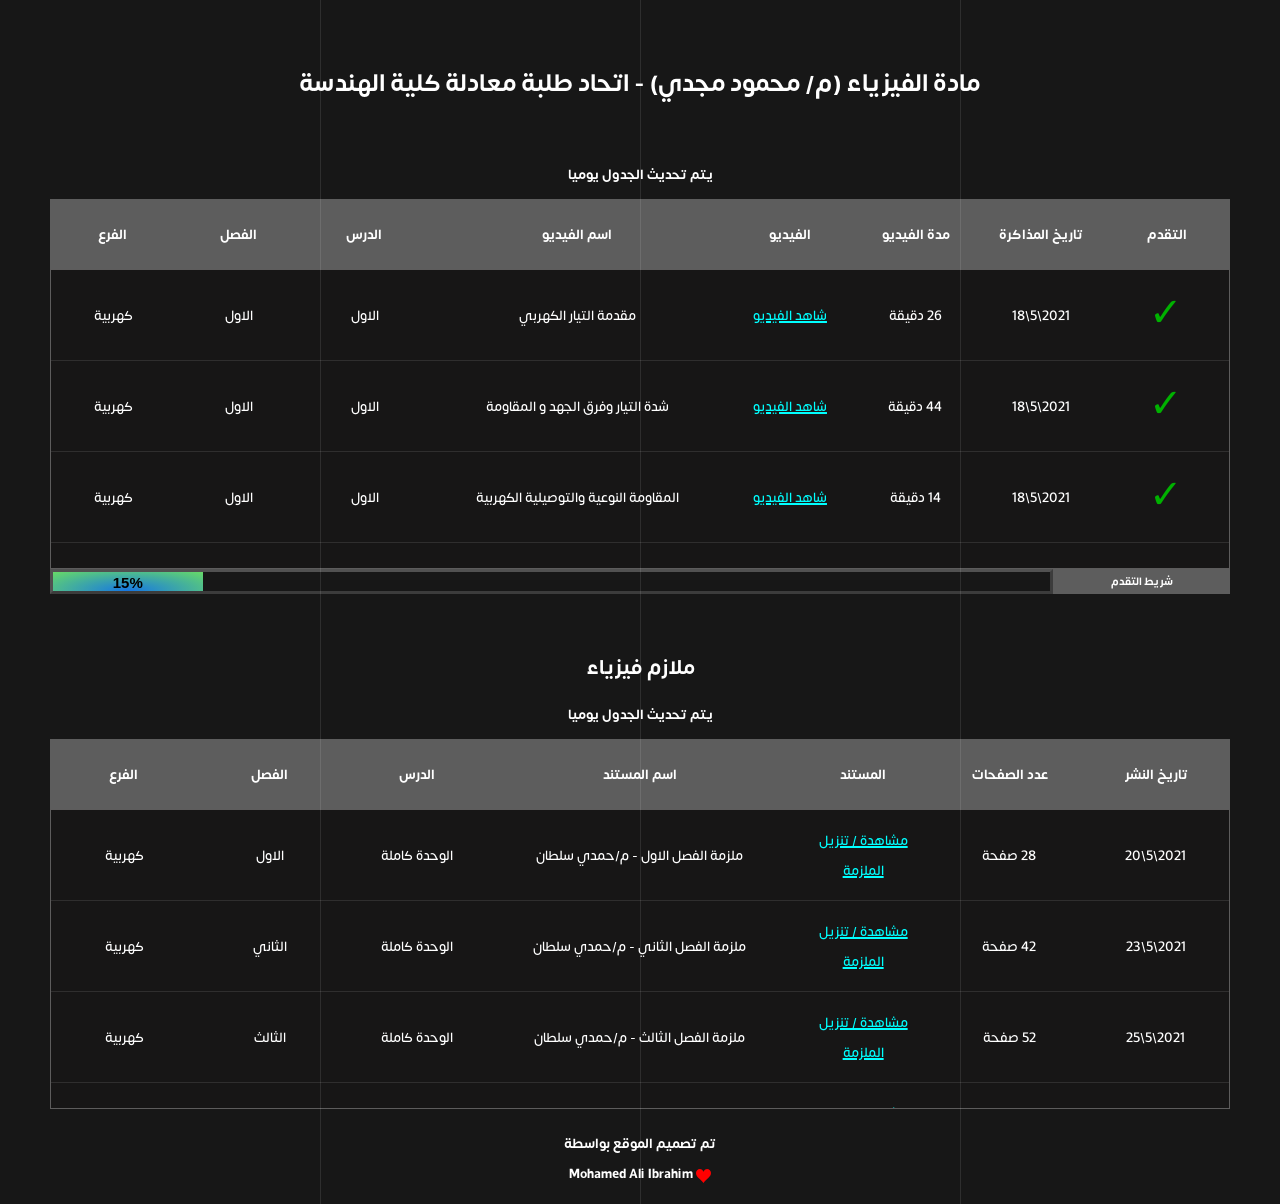
==== physics.html @ cdfdbbec "Update physics.html" ====
<!DOCTYPE html>
<html>

<head>
  <meta charset="UTF-8">
  <title>جدول مذاكرة مادة الفيزياء
  </title>

  <!-- <link rel="stylesheet" href="https://cdnjs.cloudflare.com/ajax/libs/meyer-reset/2.0/reset.min.css"> -->


  <link rel="stylesheet" href="css/style.css">
  <link rel="stylesheet" href="background.css">
  <!-- <meta name="viewport" content="width=device-width, initial-scale=1"> -->
  <link rel="stylesheet" href="https://www.w3schools.com/w3css/4/w3.css">
  <style>
    body {overflow: visible;}
    th {
      font-weight: bold;
    }
    h1, h2, h3, h4, h5, h6{
  font-family: nfblod;
}
  </style>
</head>

<body>
  <header>
    <br>
    <br>
    <h1> مادة الفيزياء (م/ محمود مجدي) - اتحاد طلبة معادلة كلية الهندسة</h1>

  </header>    

  <section> 
     <h4 style="color: white; text-align: center;">يتم تحديث الجدول يوميا</h4>
    <!--for demo wrap-->
    <div  class="tbl-header">
      <table   cellpadding="0" cellspacing="0" border="0">
        <thead>
          <tr>
            <th>الفرع</th>
            <th>الفصل</th>
            <th>الدرس</th>
            <th class="name">اسم الفيديو</th>
            <th>الفيديو</th>
            <th>مدة الفيديو</th>
            <th>تاريخ المذاكرة</th>
            <th>التقدم</th>
          </tr>
        </thead>
      </table>
    </div>
    <div class="tbl-content" style="height: 300px;background-color: rgba(24, 22, 22, 0.562);">
      <table cellpadding="0" cellspacing="0" border="0">
        <tbody>
          <tr>
            <td>كهربية</td>
            <td>الاول </td>
            <td>الاول</td>
            <td class="name">مقدمة التيار الكهربي</td>
            <td><a href="https://youtu.be/ABl_k-RRB24" target="_blank" style="color: cyan;">شاهد الفيديو</a></td>
            <td style="direction: rtl;"><span>26</span> دقيقة</td>
            <td>18\5\2021</td>
            <td>
              <span style="color: rgb(0, 177, 0); font-size: 40px;">✓</span>
            </td>
          </tr>
          <tr>
            <td>كهربية</td>
            <td>الاول </td>
            <td>الاول</td>
            <td class="name">شدة التيار وفرق الجهد و المقاومة</td>
            <td><a href="https://youtu.be/xXZAABdEjfs" target="_blank" style="color: cyan;">شاهد الفيديو</a></td>
            <td style="direction: rtl;"><span>44</span> دقيقة</td>
            <td>18\5\2021</td>
            <td>
              <span style="color: rgb(0, 177, 0); font-size: 40px;">✓</span>
            </td>
          </tr>
          <tr>
            <td>كهربية</td>
            <td>الاول </td>
            <td>الاول</td>
            <td class="name">المقاومة النوعية والتوصيلية الكهربية</td>
            <td><a href="https://youtu.be/pBwwmXOwBXM" target="_blank" style="color: cyan;">شاهد الفيديو</a></td>
            <td style="direction: rtl;"><span>14</span> دقيقة</td>
            <td>18\5\2021</td>
            <td>
              <span style="color: rgb(0, 177, 0); font-size: 40px;">✓</span>
            </td>
          </tr>
          <tr style="color: tomato;">
            <td>كهربية</td>
            <td>الاول </td>
            <td>الاول</td>
            <td class="name">المقارنة بين مقاومتين</td>
            <td><a href="https://youtu.be/0CHg9D8tmVE" target="_blank" style="color: cyan;">شاهد الفيديو</a></td>
            <td style="direction: rtl;"><span>26</span> دقيقة</td>
            <td>18\5\2021</td>
            <td>
              <span style="color: rgb(0, 177, 0); font-size: 40px;">✓</span>
            </td>
          </tr>
          <tr>
            <td>كهربية</td>
            <td>الاول </td>
            <td>الثاني</td>
            <td class="name">التوالي و التوازي الجزء الأول</td>
            <td><a href="https://youtu.be/-xJJU1iFWI0" target="_blank" style="color: cyan;">شاهد الفيديو</a></td>
            <td style="direction: rtl;"><span>32</span> دقيقة</td>
            <td>20\5\2021</td>
            <td>
              <span style="color: rgb(0, 177, 0); font-size: 40px;">✓</span>
            </td>
          </tr>
          <tr>
            <td>كهربية</td>
            <td>الاول </td>
            <td>الثاني</td>
            <td class="name">التوالي و التوازي الجزء الثاني</td>
            <td><a href="https://youtu.be/QwipTkAvALY" target="_blank" style="color: cyan;">شاهد الفيديو</a></td>
            <td style="direction: rtl;"><span>47</span> دقيقة</td>
            <td>20\5\2021</td>
            <td>
              <span style="color: rgb(0, 177, 0); font-size: 40px;">✓</span>
            </td>
          </tr>
            <tr>
            <td>كهربية</td>
            <td>الاول </td>
            <td>الثاني</td>
            <td class="name">المفاتيح الكهربية و الغاء المقاومة</td>
            <td><a href="https://youtu.be/JRKNxkl1TjI" target="_blank" style="color: cyan;">شاهد الفيديو</a></td>
            <td style="direction: rtl;"><span>30</span> دقيقة</td>
            <td>20\5\2021</td>
            <td>
              <span style="color: rgb(0, 177, 0); font-size: 40px;">✓</span>
            </td>
          </tr>
            <tr>
            <td>كهربية</td>
            <td>الاول </td>
            <td>الثاني</td>
            <td class="name">تجزئة التيار وقراءة الاميتر والفولتميتر والقدرة</td>
            <td><a href="https://youtu.be/6UjTLG_dPwQ" target="_blank" style="color: cyan;">شاهد الفيديو</a></td>
            <td style="direction: rtl;"><span>63</span> دقيقة</td>
            <td>20\5\2021</td>
            <td>
              <span style="color: rgb(0, 177, 0); font-size: 40px;">✓</span>
            </td>
          </tr>
          <tr>
            <td>كهربية</td>
            <td>الاول </td>
            <td>مسائل على الاول</td>
            <td class="name">مسائل مستويات عليا علي الدرس الأول 1</td>
            <td><a href="https://youtu.be/s5vUb5l62zE" target="_blank" style="color: cyan;">شاهد الفيديو</a></td>
            <td style="direction: rtl;"><span>10</span> دقيقة</td>
            <td>22\5\2021</td>
            <td>
              <span style="color: rgb(0, 177, 0); font-size: 40px;">✓</span>
            </td>
          </tr>
          <tr>
            <td>كهربية</td>
            <td>الاول </td>
            <td>مسائل على الاول</td>
            <td class="name">مسائل مستويات عليا علي الدرس الأول 2</td>
            <td><a href="https://youtu.be/vOo0Zx6Cwgw" target="_blank" style="color: cyan;">شاهد الفيديو</a></td>
            <td style="direction: rtl;"><span>16</span> دقيقة</td>
            <td>22\5\2021</td>
            <td>
              <span style="color: rgb(0, 177, 0); font-size: 40px;">✓</span>
            </td>
          </tr>
            <tr>
            <td>كهربية</td>
            <td>الاول </td>
            <td>مسائل على الاول</td>
            <td class="name">مسائل رسم بياني علي الدرس الأول</td>
            <td><a href="https://youtu.be/dtPkT6BPeck" target="_blank" style="color: cyan;">شاهد الفيديو</a></td>
            <td style="direction: rtl;"><span>15</span> دقيقة</td>
            <td>22\5\2021</td>
            <td>
              <span style="color: rgb(0, 177, 0); font-size: 40px;">✓</span>
            </td>
          </tr>
            <tr>
            <td>كهربية</td>
            <td>الاول </td>
            <td>مسائل على الثاني</td>
            <td class="name">التوالي والتوازي 3 مستويات عليا</td>
            <td><a href="https://youtu.be/LkuIrYx-zzE" target="_blank" style="color: cyan;">شاهد الفيديو</a></td>
            <td style="direction: rtl;"><span>18</span> دقيقة</td>
            <td>22\5\2021</td>
            <td>
              <span style="color: rgb(0, 177, 0); font-size: 40px;">✓</span>
            </td>
          </tr>
            <tr>
            <td>كهربية</td>
            <td>الاول </td>
            <td>الثالث</td>
            <td class="name">قانون اوم للدائرة المغلقة الجزئ الاول</td>
            <td><a href="https://youtu.be/uBw0BYIRqk0" target="_blank" style="color: cyan;">شاهد الفيديو</a></td>
            <td style="direction: rtl;"><span>67</span> دقيقة</td>
            <td>24\5\2021</td>
            <td>
              <span style="color: rgb(0, 177, 0); font-size: 40px;">✓</span>
            </td>
          </tr>
            <tr>
            <td>كهربية</td>
            <td>الاول </td>
            <td>الثالث</td>
            <td class="name">قانون اوم للدائرة المغلقة الجزئ الثاني</td>
            <td><a href="https://youtu.be/Ciqnaz1A4Zc" target="_blank" style="color: cyan;">شاهد الفيديو</a></td>
            <td style="direction: rtl;"><span>57</span> دقيقة</td>
            <td>24\5\2021</td>
            <td>
              <span style="color: rgb(0, 177, 0); font-size: 40px;">✓</span>
            </td>
          </tr>
            <tr>
            <td>كهربية</td>
            <td>الاول </td>
            <td>الرابع</td>
            <td class="name">قانون كيرشوف الاول</td>
            <td><a href="https://youtu.be/FrG5T1W9GFs" target="_blank" style="color: cyan;">شاهد الفيديو</a></td>
            <td style="direction: rtl;"><span>21</span> دقيقة</td>
            <td>26\5\2021</td>
            <td>
              <span style="color: rgb(0, 177, 0); font-size: 40px;">✓</span>
            </td>
          </tr>
              <tr>
            <td>كهربية</td>
            <td>الاول </td>
            <td>الرابع</td>
            <td class="name">قانون كيرشوف الثاني</td>
            <td><a href="https://youtu.be/jNO_ydA31lc" target="_blank" style="color: cyan;">شاهد الفيديو</a></td>
            <td style="direction: rtl;"><span>52</span> دقيقة</td>
            <td>26\5\2021</td>
            <td>
              <span style="color: rgb(0, 177, 0); font-size: 40px;">✓</span>
            </td>
          </tr>
            <tr>
            <td>كهربية</td>
            <td>الاول </td>
            <td>مسائل على الدرس الثاني والثالث</td>
            <td class="name">ورشة عمل علي الدرس الثاني والثالث ٦٠وسؤال مستويات عليا</td>
            <td><a href="https://youtu.be/c5Q4CTgrhkg" target="_blank" style="color: cyan;">شاهد الفيديو</a></td>
            <td style="direction: rtl;"><span>106</span> دقيقة</td>
            <td>28\5\2021</td>
            <td>
              <span style="color: rgb(0, 177, 0); font-size: 40px;">✓</span>
            </td>
          </tr>
            <tr>
            <td>كهربية</td>
            <td>الاول </td>
            <td>مسائل على الدرس الرابع</td>
            <td class="name"> ورشة عمل كيرشوف حل اسئلة كتاب المدرسة</td>
            <td><a href="https://youtu.be/P4HvA45VpDU" target="_blank" style="color: cyan;">شاهد الفيديو</a></td>
            <td style="direction: rtl;"><span>72</span> دقيقة</td>
            <td>28\5\2021</td>
            <td>
              <span style="color: rgb(0, 177, 0); font-size: 40px;">✓</span>
            </td>
          </tr>
                      <tr>
            <td>كهربية</td>
            <td>الثاني </td>
            <td>الاول</td>
            <td class="name">الفيض والسلك المستقيم</td>
            <td><a href="https://youtu.be/0EYMuwV1L-Q" target="_blank" style="color: cyan;">شاهد الفيديو</a></td>
            <td style="direction: rtl;"><span>91</span> دقيقة</td>
            <td>31\5\2021</td>
            <td>
              <span style="color: rgb(0, 177, 0); font-size: 40px;">✓</span>
            </td>
          </tr>
                                <tr>
            <td>كهربية</td>
            <td>الثاني </td>
            <td>الاول</td>
            <td class="name">نقطه التعادل والمستويات العليا للسلك المستقيم</td>
            <td><a href="https://youtu.be/-v0oqNykBgY" target="_blank" style="color: cyan;">شاهد الفيديو</a></td>
            <td style="direction: rtl;"><span>40</span> دقيقة</td>
            <td>31\5\2021</td>
            <td>
              <span style="color: rgb(0, 177, 0); font-size: 40px;">✓</span>
            </td>
          </tr>
        </tbody>
      </table>

    </div>
    <div style="display: flex;">
      <div
      style="height: 25px;
            /* background-color: rgb(0, 0, 0); */
            width: 85%;
            display: inline-block;
            border-style:outset;
            border-color: rgba(255, 255, 255, 0.247);
      "
      >
        <div  style="flex: 1;
        background: radial-gradient(ellipse at bottom, #1576e4 0%, #67da67 100%); 
        text-align: center;
        font-weight: bold;
        height: 100%;
        width:15%;
        
        ">15%</div>
      </div>
      <div
        style="height: 25px;
              width: 15%;
              background-color: rgba(255,255,255,0.3);
              text-align: center;
              margin: 0;
              padding: 0;
              color: white;
        "
      > <h6 style="color: white;margin: 0;padding: 0;">شريط التقدم</h6>
      </div>
    </div>
    <div style="
   position:absolute;
   bottom:5px;
   width:100%;
    ">
    </div>
  </section>
  <!--=================================================================================pdf table by mohamed ali========================================================= -->
   <section> 
     <h2 style="color: white; text-align: center;">ملازم فيزياء</h2>
     <h4 style="color: white; text-align: center;">يتم تحديث الجدول يوميا</h4>
    <!--for demo wrap-->
    <div  class="tbl-header">
      <table   cellpadding="0" cellspacing="0" border="0">
        <thead>
          <tr>
            <th>الفرع</th>
            <th>الفصل</th>
            <th>الدرس</th>
            <th class="name">اسم المستند</th>
            <th>المستند</th>
            <th>عدد الصفحات</th>
            <th>تاريخ النشر</th>
          </tr>
        </thead>
      </table>
    </div>
    <div class="tbl-content" style="height: 300px;background-color: rgba(24, 22, 22, 0.562);">
      <table cellpadding="0" cellspacing="0" border="0">
        <tbody>
          <tr>
            <td>كهربية</td>
            <td>الاول </td>
            <td>الوحدة كاملة</td>
            <td class="name">ملزمة الفصل الاول - م/حمدي سلطان</td>
            <td><a href="https://cdn.fs.teachablecdn.com/cOkJCjgiT5qhk3XrwCp2" target="_blank" style="color: cyan;">مشاهدة / تنزيل الملزمة</a></td>
            <td style="direction: rtl;"><span>28</span> صفحة</td>
            <td>20\5\2021</td>
          </tr>
            <tr>
            <td>كهربية</td>
            <td>الثاني </td>
            <td>الوحدة كاملة</td>
            <td class="name">ملزمة الفصل الثاني - م/حمدي سلطان</td>
            <td><a href="https://cdn.fs.teachablecdn.com/6rbK81R2T429ZH1frHwj" target="_blank" style="color: cyan;">مشاهدة / تنزيل الملزمة</a></td>
            <td style="direction: rtl;"><span>42</span> صفحة</td>
            <td>23\5\2021</td>
          </tr>
           <tr>
            <td>كهربية</td>
            <td>الثالث </td>
            <td>الوحدة كاملة</td>
            <td class="name">ملزمة الفصل الثالث - م/حمدي سلطان</td>
            <td><a href="https://cdn.fs.teachablecdn.com/XfrJRAYTFmBOb0U03smw" target="_blank" style="color: cyan;">مشاهدة / تنزيل الملزمة</a></td>
            <td style="direction: rtl;"><span>52</span> صفحة</td>
            <td>25\5\2021</td>
          </tr>
            <tr>
            <td>كهربية</td>
            <td>الرابع </td>
            <td>الوحدة كاملة</td>
            <td class="name">ملزمة الفصل الرابع - م/حمدي سلطان</td>
            <td><a href="https://cdn.fs.teachablecdn.com/bhfGg0oZQ6KOw8MUCVHV" target="_blank" style="color: cyan;">مشاهدة / تنزيل الملزمة</a></td>
            <td style="direction: rtl;"><span>28</span> صفحة</td>
            <td>25\5\2021</td>
          </tr>
        </tbody>
      </table>

    </div>
    <div style="display: flex;">

  </section>
     <br>
     <br>
     
     <div style="
   position:absolute;
   bottom: 16px;
   width:100%;
    ">
      <div style="font-size: 20px; margin: 0;padding: 0;" class="made-with-love">تم تصميم الموقع بواسطة <br>

        <a target="_blank" href="https://facebook.com/luxorali">Mohamed Ali Ibrahim</a>
        <svg style="width:15px;" class="heart" viewBox="0 0 32 29.6">
          <path d="M23.6,0c-3.4,0-6.3,2.7-7.6,5.6C14.7,2.7,11.8,0,8.4,0C3.8,0,0,3.8,0,8.4c0,9.4,9.5,11.9,16,21.2
        c6.1-9.3,16-12.1,16-21.2C32,3.8,28.2,0,23.6,0z"></path>
        </svg>
      </div>
    </div>
  <div class="lines">
  <div class="line"></div>
  <div class="line"></div>
  <div class="line"></div>
</div>

  <!-- follow me template -->

</body>

</html>
---- css/style.css ----
@font-face {
  font-family: nfblod;
  src: url(Somar-Bold.otf);
}
@font-face {
  font-family: nfmed;
  src: url(Somar-Medium.otf);
}
body{
  font-family: nfmed;
}
th{
  font-family: nfblod;
}
td{
  font-family: nfmed;
  font-size: 25px;
  box-sizing: unset;
  max-width:300px
}
tbody{
  box-sizing: unset;
}
h1{
  font-size: nfblod;
  font-size: 50px;
  color: #fff;
  text-transform: uppercase;
  font-weight: 300;
  text-align: center;
  margin-bottom: 15px;
}
table{
  width:100%;
  table-layout: fixed;
}
.centerline{
  background: radial-gradient(ellipse at bottom, #1b2735 0%, #090a0f 100%);
  margin-top: 18%;
  color: #fff;
  height: 170px;
}
input{
  font-family: nfblod;
  font-weight: 700;
  font-size: 20px;
}
.tbl-header{
  background-color: rgba(255,255,255,0.3);
 }
.tbl-content{
  height:300px;
  overflow-x:auto;
  margin-top: 0px;
  border: 1px solid rgba(255,255,255,0.3);
}
th{
  padding: 20px 15px;
  /* text-align: left; */
  font-weight: 500;
  font-size: 20px;
  color: #fff;
  text-transform: uppercase;
}

td{
  padding: 15px;
  text-align: center;
  vertical-align:middle;
  font-weight: 300;
  font-size: 20px;
  color: #fff;
  border-bottom: solid 1px rgba(255,255,255,0.1);
  /* box-sizing: unset; */
}


/* demo styles */

@import url(https://fonts.googleapis.com/css?family=Roboto:400,500,300,700);
section{
  margin: 50px;
}

.loginbuttom{
  width: 50px;
  height: 25px;
}
/* follow me template */
.made-with-love {
  /* margin-top: 40px; */
  padding: 10px;
  clear: left;
  text-align: center;
  font-size: 10px;
  color: #fff;
    font-family: nfblod;
}
.made-with-love i {
  color: #F50057;
  font-size: 14px;
  position: relative;
    font-family: nfblod;
}
.made-with-love a {
  color: #fff;
  text-decoration: none;
  font-family: nfblod;
}
.made-with-love a:hover {
  text-decoration: underline;
}

.name{
  width: 300px;
  box-sizing: unset;
}
/* for custom scrollbar for webkit browser*/

::-webkit-scrollbar {
    width: 6px;
} 
::-webkit-scrollbar-track {
    -webkit-box-shadow: inset 0 0 6px rgb(232 232 232 / 30%);
} 
::-webkit-scrollbar-thumb {
    -webkit-box-shadow: inset 0 0 6px rgb(255 252 252);
}

.heart {
  fill: red;
  position: relative;
  top: 5px;
  width: 25px;
  animation: pulse 1s ease infinite;
}

@keyframes pulse {
  0% {
    transform: scale(1);
  }
  50% {
    transform: scale(1.3);
  }
  100% {
    transform: scale(1);
  }
}
---- background.css ----
* {
  margin: 0;
  padding: 0;
  box-sizing: border-box !important;
}

html, body {
  height: 100%;
}

body {
  display: table;
  width: 100%;
  height: 100%;
  background-color: #171717;
  color: #000;
  line-height: 1.6;
  position: relative;
  font-family: sans-serif;
  overflow: hidden;
}

.lines {
/*   position: absolute; */
  top: 0;
  left: 0;
  right: 0;
/*   height: 100%; */
  margin: auto;
  width: 90vw;
}

.line {
  position: absolute;
  width: 1px;
  height: 100%;
  top: 0;
  left: 50%;
  background: rgba(255, 255, 255, 0.1);
  overflow: hidden;
}
.line::after {
  content: "";
  display: block;
  position: absolute;
  height: 15vh;
  width: 100%;
  top: -50%;
  left: 0;
  background: linear-gradient(to bottom, rgba(255, 255, 255, 0) 0%, #ffffff 75%, #ffffff 100%);
  -webkit-animation: drop 7s 0s infinite;
          animation: drop 7s 0s infinite;
  -webkit-animation-fill-mode: forwards;
          animation-fill-mode: forwards;
  -webkit-animation-timing-function: cubic-bezier(0.4, 0.26, 0, 0.97);
          animation-timing-function: cubic-bezier(0.4, 0.26, 0, 0.97);
}
.line:nth-child(1) {
  margin-left: -25%;
}
.line:nth-child(1)::after {
  -webkit-animation-delay: 2s;
          animation-delay: 2s;
}
.line:nth-child(3) {
  margin-left: 25%;
}
.line:nth-child(3)::after {
  -webkit-animation-delay: 2.5s;
          animation-delay: 2.5s;
}

@-webkit-keyframes drop {
  0% {
    top: -50%;
  }
  100% {
    top: 110%;
  }
}

@keyframes drop {
  0% {
    top: -50%;
  }
  100% {
    top: 110%;
  }
}
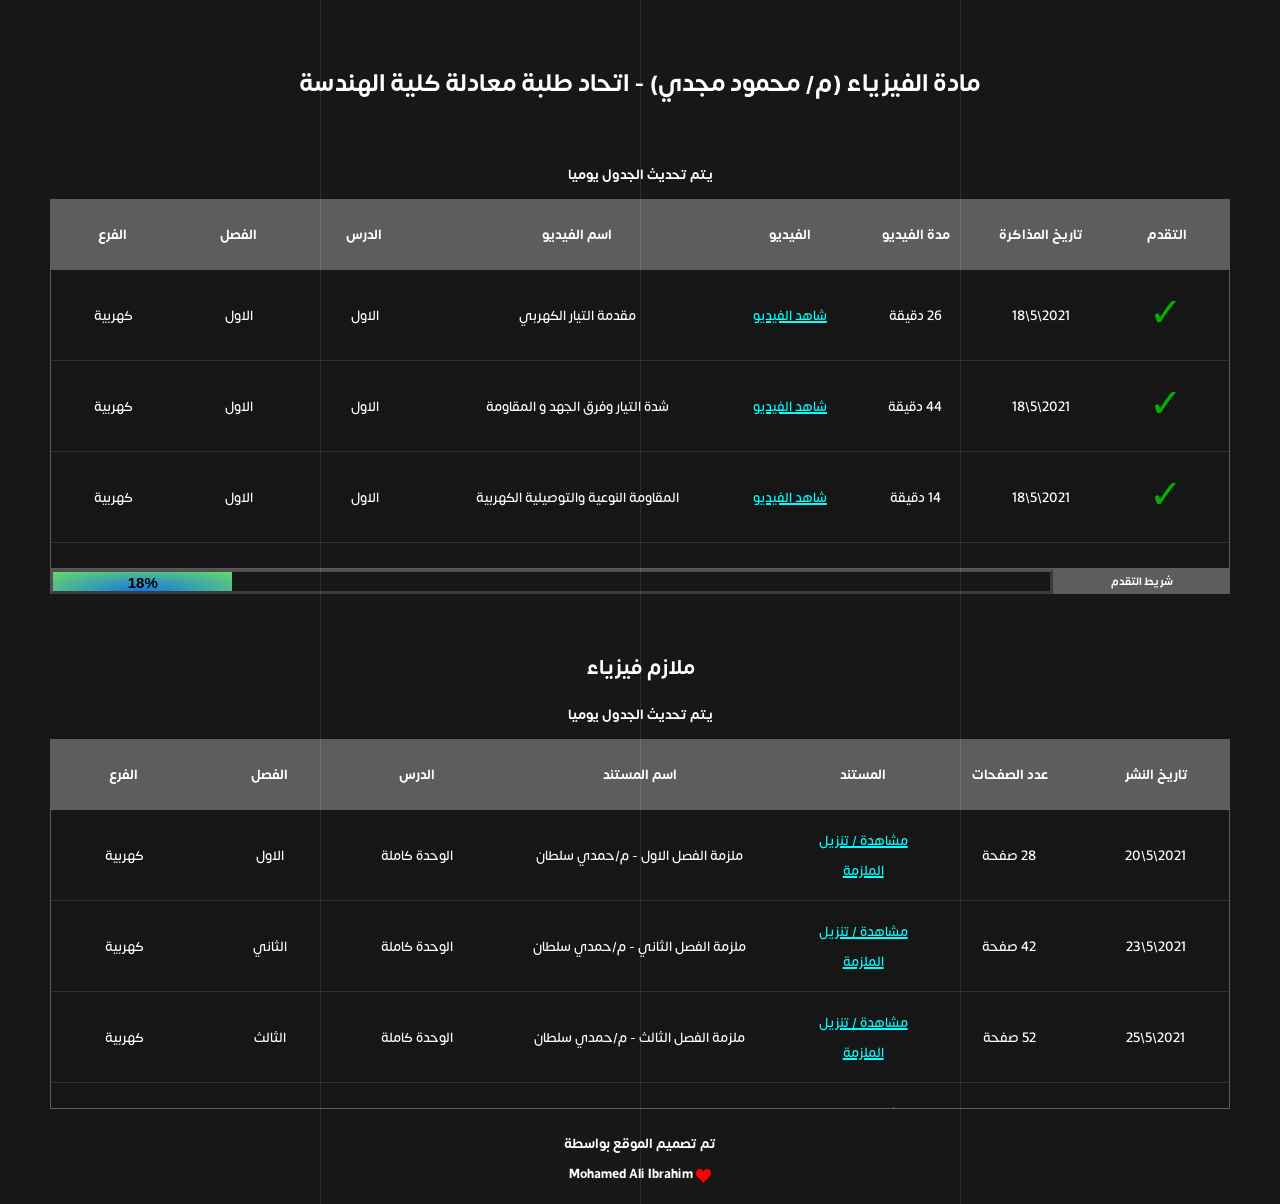
==== commit 1b1d927b: "Update physics.html" ====
--- a/physics.html
+++ b/physics.html
@@ -290,6 +290,54 @@
             <td><a href="https://youtu.be/-v0oqNykBgY" target="_blank" style="color: cyan;">شاهد الفيديو</a></td>
             <td style="direction: rtl;"><span>40</span> دقيقة</td>
             <td>31\5\2021</td>
+            <td>
+              <span style="color: rgb(0, 177, 0); font-size: 40px;">✓</span>
+            </td>
+          </tr>
+                                          <tr>
+            <td>كهربية</td>
+            <td>الثاني </td>
+            <td>الثاني</td>
+            <td class="name">الملف الدائري</td>
+            <td><a href="https://youtu.be/C4i63vGviB4" target="_blank" style="color: cyan;">شاهد الفيديو</a></td>
+            <td style="direction: rtl;"><span>42</span> دقيقة</td>
+            <td>2\6\2021</td>
+            <td>
+              <span style="color: rgb(0, 177, 0); font-size: 40px;">✓</span>
+            </td>
+          </tr>
+                                          <tr>
+            <td>كهربية</td>
+            <td>الثاني </td>
+            <td>الثاني</td>
+            <td class="name">الملف اللولبي الحلزونى</td>
+            <td><a href="https://youtu.be/yr5wec5uq2s" target="_blank" style="color: cyan;">شاهد الفيديو</a></td>
+            <td style="direction: rtl;"><span>34</span> دقيقة</td>
+            <td>2\6\2021</td>
+            <td>
+              <span style="color: rgb(0, 177, 0); font-size: 40px;">✓</span>
+            </td>
+          </tr>
+                                                    <tr>
+            <td>كهربية</td>
+            <td>الثاني </td>
+            <td>الثالث</td>
+            <td class="name">القوة المغناطيسية</td>
+            <td><a href="https://youtu.be/hXWuNrvIUn0" target="_blank" style="color: cyan;">شاهد الفيديو</a></td>
+            <td style="direction: rtl;"><span>83</span> دقيقة</td>
+            <td>4\6\2021</td>
+            <td>
+              <span style="color: rgb(0, 177, 0); font-size: 40px;">✓</span>
+            </td>
+          </tr>
+                                                    <tr>
+            <td>كهربية</td>
+            <td>الثاني </td>
+            <td>الثالث</td>
+            <td class="name">عزم الازدواج المغناطيسي</td>
+            <td><a href="https://youtu.be/hcKjmi2rnIg" target="_blank" style="color: cyan;">شاهد الفيديو</a></td>
+            <td style="direction: rtl;"><span>43</span> دقيقة</td>
+            <td>4\6\2021</td>
             <td>
               <span style="color: rgb(0, 177, 0); font-size: 40px;">✓</span>
             </td>
@@ -313,9 +361,9 @@
         text-align: center;
         font-weight: bold;
         height: 100%;
-        width:15%;
+        width:18%;
         
-        ">15%</div>
+        ">18%</div>
       </div>
       <div
         style="height: 25px;
